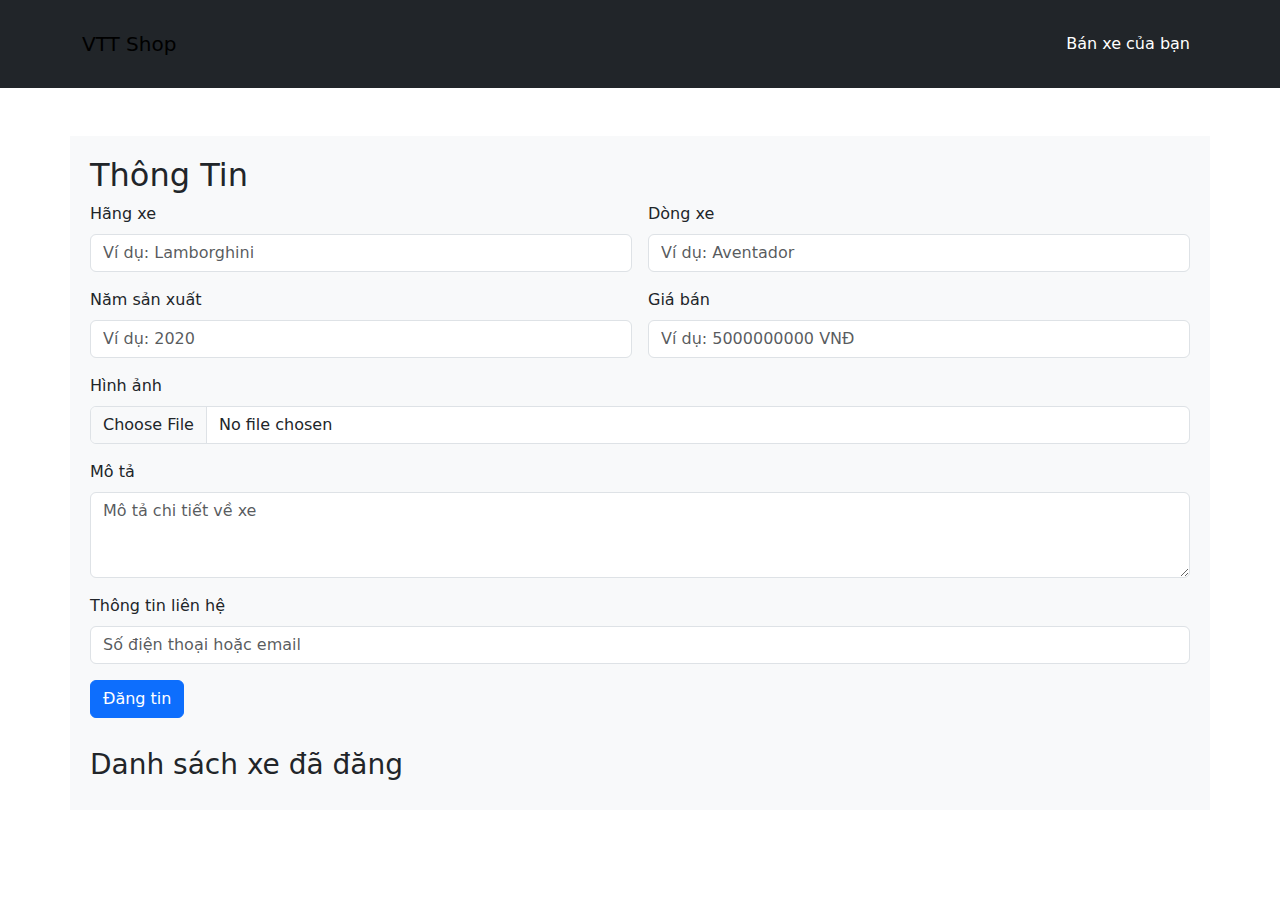
==== banxecuaban.html @ 9a6e6b1b "first commit" ====
<!DOCTYPE html>
<html lang="vi">
  <head>
    <meta charset="UTF-8" />
    <meta name="viewport" content="width=device-width, initial-scale=1.0" />
    <link
      href="https://cdn.jsdelivr.net/npm/bootstrap@5.3.3/dist/css/bootstrap.min.css"
      rel="stylesheet"
    />
    <title>Thanh lí</title>
    <style>
      .sell-car-section {
        padding: 20px;
        background-color: #f8f9fa;
      }
      .car-list {
        margin-top: 30px;
      }
      .car-card {
        margin-bottom: 20px;
      }
    </style>
  </head>
  <body>
    <!-- Header (giả lập, bạn có thể thêm từ ví dụ trước) -->
    <header class="bg-dark text-white py-3">
      <div class="container">
        <nav class="navbar navbar-expand-lg">
          <a class="navbar-brand" href="#">VTT Shop</a>
          <div class="collapse navbar-collapse" id="navbarNav">
            <ul class="navbar-nav ms-auto">
              <li class="nav-item">
                <a class="nav-link text-white" href="#sell-car"
                  >Bán xe của bạn</a
                >
              </li>
            </ul>
          </div>
        </nav>
      </div>
    </header>

    <!-- Main - Form đăng tin -->
    <main class="container sell-car-section my-5">
      <h2>Thông Tin</h2>
      <form id="sellCarForm" class="row g-3">
        <div class="col-md-6">
          <label for="brand" class="form-label">Hãng xe</label>
          <input
            type="text"
            class="form-control"
            id="brand"
            placeholder="Ví dụ: Lamborghini"
            required
          />
        </div>
        <div class="col-md-6">
          <label for="model" class="form-label">Dòng xe</label>
          <input
            type="text"
            class="form-control"
            id="model"
            placeholder="Ví dụ: Aventador"
            required
          />
        </div>
        <div class="col-md-6">
          <label for="year" class="form-label">Năm sản xuất</label>
          <input
            type="number"
            class="form-control"
            id="year"
            placeholder="Ví dụ: 2020"
            required
          />
        </div>
        <div class="col-md-6">
          <label for="price" class="form-label">Giá bán</label>
          <input
            type="number"
            class="form-control"
            id="price"
            placeholder="Ví dụ: 5000000000 VNĐ"
            required
          />
        </div>
        <div class="col-12">
          <label for="images" class="form-label">Hình ảnh</label>
          <input
            type="file"
            class="form-control"
            id="images"
            accept="image/*"
            required
          />
        </div>
        <div class="col-12">
          <label for="description" class="form-label">Mô tả</label>
          <textarea
            class="form-control"
            id="description"
            rows="3"
            placeholder="Mô tả chi tiết về xe"
            required
          ></textarea>
        </div>
        <div class="col-12">
          <label for="contact" class="form-label">Thông tin liên hệ</label>
          <input
            type="text"
            class="form-control"
            id="contact"
            placeholder="Số điện thoại hoặc email"
            required
          />
        </div>
        <div class="col-12">
          <button type="submit" class="btn btn-primary">Đăng tin</button>
        </div>
      </form>

      <!-- Danh sách xe đã đăng -->
      <div class="car-list">
        <h3>Danh sách xe đã đăng</h3>
        <div class="row" id="cars"></div>
      </div>
    </main>

    <!-- Bootstrap JS -->
    <script src="https://cdn.jsdelivr.net/npm/bootstrap@5.3.3/dist/js/bootstrap.bundle.min.js"></script>
    <script src="./assets/js/script.js"></script>
  </body>
</html>
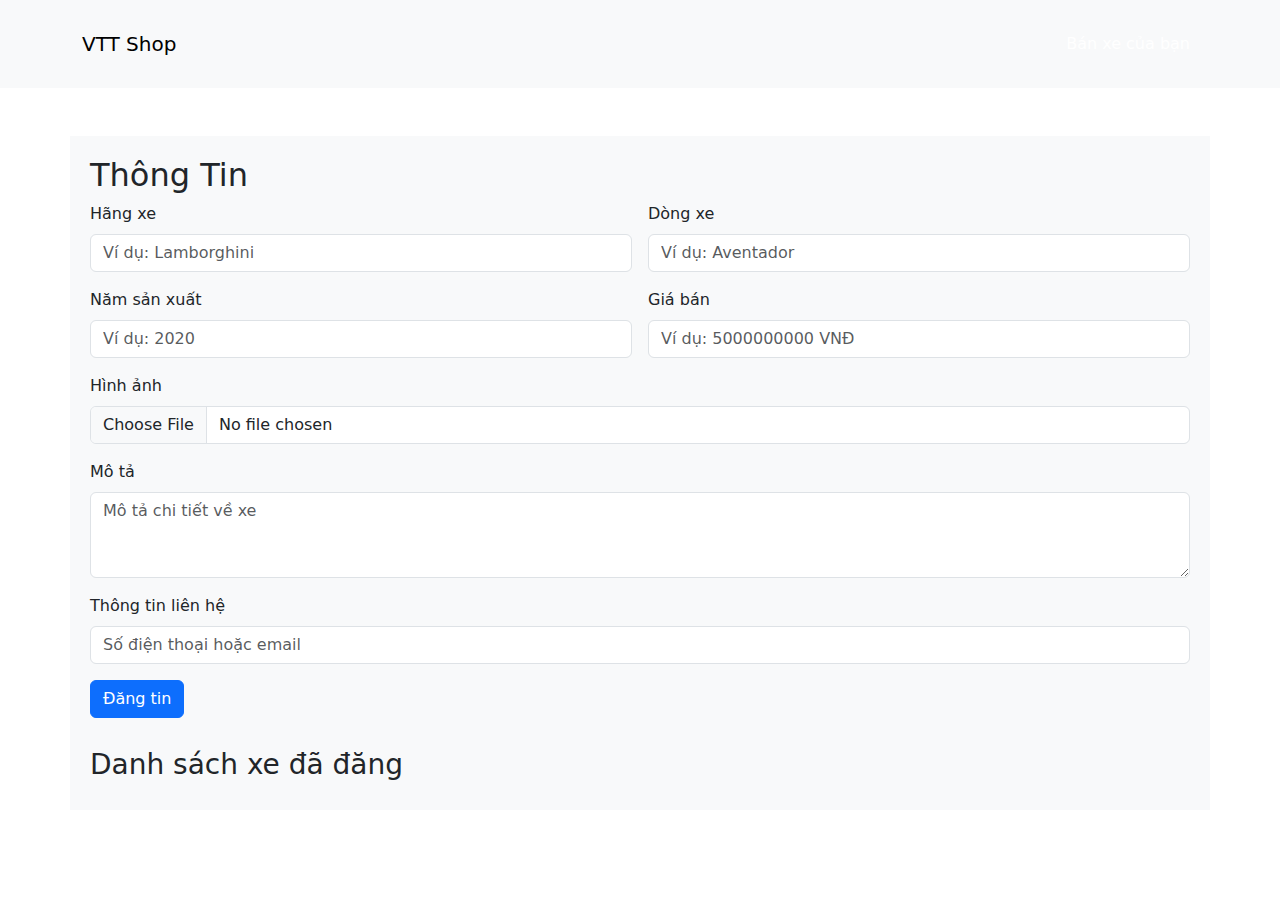
==== commit 5160f1fc: "hihihihi" ====
--- a/banxecuaban.html
+++ b/banxecuaban.html
@@ -23,7 +23,7 @@
   </head>
   <body>
     <!-- Header (giả lập, bạn có thể thêm từ ví dụ trước) -->
-    <header class="bg-dark text-white py-3">
+    <header class="bg-light text-white py-3">
       <div class="container">
         <nav class="navbar navbar-expand-lg">
           <a class="navbar-brand" href="#">VTT Shop</a>
